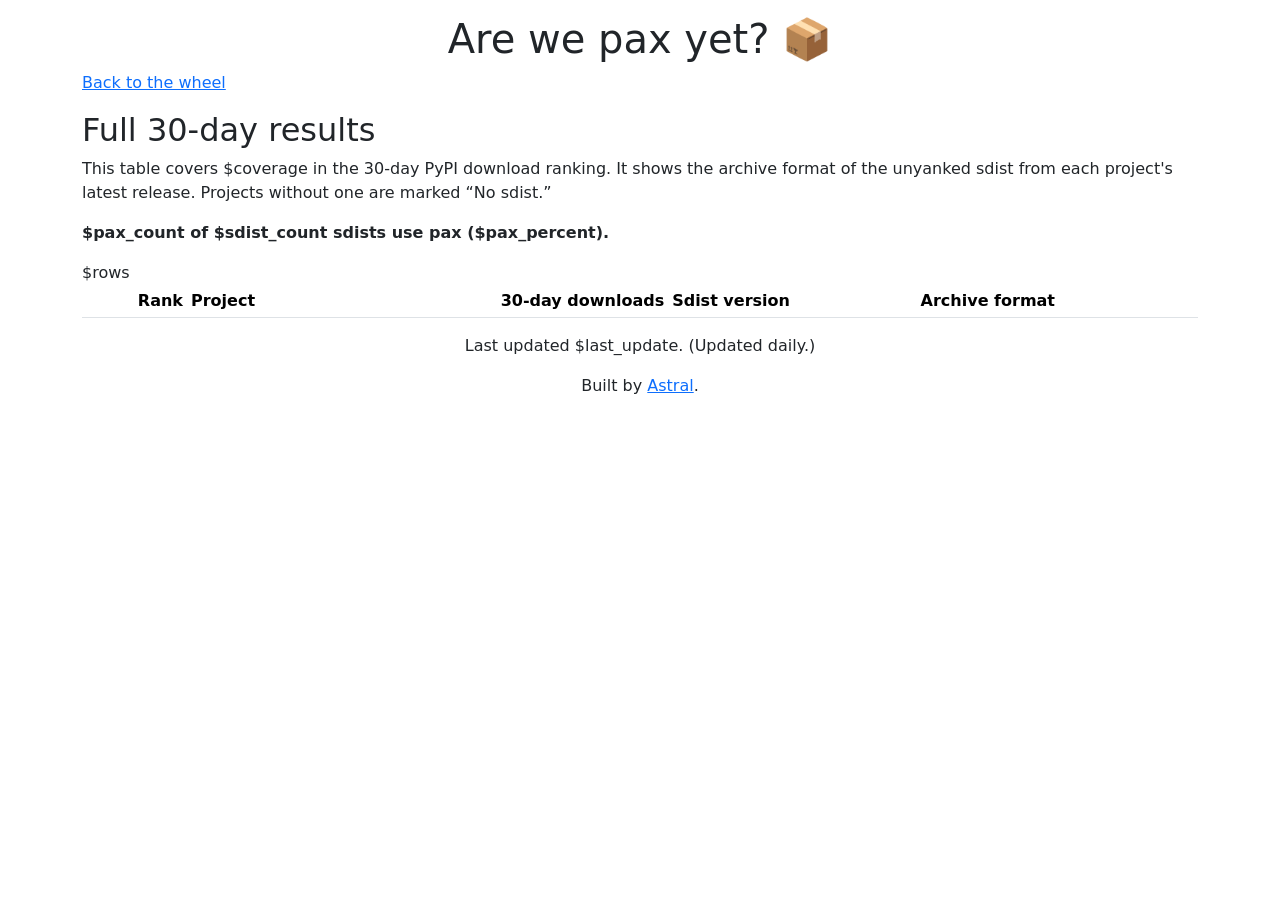
==== full.html @ df028170 "Publish the full 30-day sdist survey" ====
<!doctype html>
<html lang="en">
<head>
    <meta charset="utf-8">
    <meta name="viewport" content="width=device-width, initial-scale=1">
    <link href="https://cdn.jsdelivr.net/npm/bootstrap@5.3.3/dist/css/bootstrap.min.css" rel="stylesheet">
    <link rel="stylesheet" href="site.css">
    <link rel="icon" href="wheel.svg">
    <title>Full 30-day results · Are we pax yet? 📦</title>
</head>
<body>
    <div class="container">
        <main>
            <h1>Are we pax yet? 📦</h1>
            <p><a href="index.html">Back to the wheel</a></p>
            <h2 id="full-results">Full 30-day results</h2>
            <p>
                This table covers $coverage in the 30-day PyPI download ranking.
                It shows the archive format of the unyanked sdist from each project's latest release.
                Projects without one are marked “No sdist.”
            </p>
            <p><strong>$pax_count of $sdist_count sdists use pax ($pax_percent).</strong></p>
            <div class="table-responsive" role="region" aria-labelledby="full-results" tabindex="0">
                <table class="table table-sm table-striped align-middle" aria-labelledby="full-results">
                    <thead>
                        <tr>
                            <th scope="col" class="text-end">Rank</th>
                            <th scope="col">Project</th>
                            <th scope="col" class="text-end">30-day downloads</th>
                            <th scope="col">Sdist version</th>
                            <th scope="col">Archive format</th>
                        </tr>
                    </thead>
                    <tbody>
$rows
                    </tbody>
                </table>
            </div>
        </main>
        <footer>
            <p>Last updated <time datetime="$timestamp">$last_update</time>. (Updated daily.)</p>
            <p>Built by <a href="https://astral.sh/">Astral</a>.</p>
        </footer>
    </div>
</body>
</html>
---- site.css ----
body{margin-top:15px;}
a.btn, h1{text-align: center;}
a.btn:last-child, canvas, body{margin-bottom:15px;}
a.btn {border-bottom-width: 0; border-radius: 0; width: 100%}
a.btn:first-child{border-top-left-radius: 5px; border-top-right-radius: 5px;}
a.btn:last-child{border-bottom-width: 1px; border-bottom-left-radius: 5px; border-bottom-right-radius: 5px;}
object {max-width: 100%; height: auto; aspect-ratio: 1;}
footer{text-align: center;}
.text-default {
    color: #777;
}
@media (max-width: 500px) {
    .github-icon {width: 52px; height: 52px;}
}
@media (prefers-color-scheme: dark) {
    body {
        color: #ccc;
        background: black;
    }
    code, pre {
        color: #ccc;
        background: #222;
    }
    a {
        color: #5bf;
    }
    a:hover,
    a:hover div {
        color: black;
        background-color: #5bf;
        outline: 0.05em solid #5bf;
    }
    .btn-default {
        color: #ccc;
        background: black;
        border-color: #222;
    }
    .btn-default:hover,
    .btn-default:focus,
    .btn-default:active,
    .btn-default.active,
    .open.dropdown-toggle.btn-default {
        color: #ccc;
        background: #222;
        border-color: #333;
    }
    .table {
        --bs-table-color: #ccc;
        --bs-table-bg: black;
        --bs-table-border-color: #333;
        --bs-table-striped-color: #ccc;
        --bs-table-striped-bg: #111;
    }
}
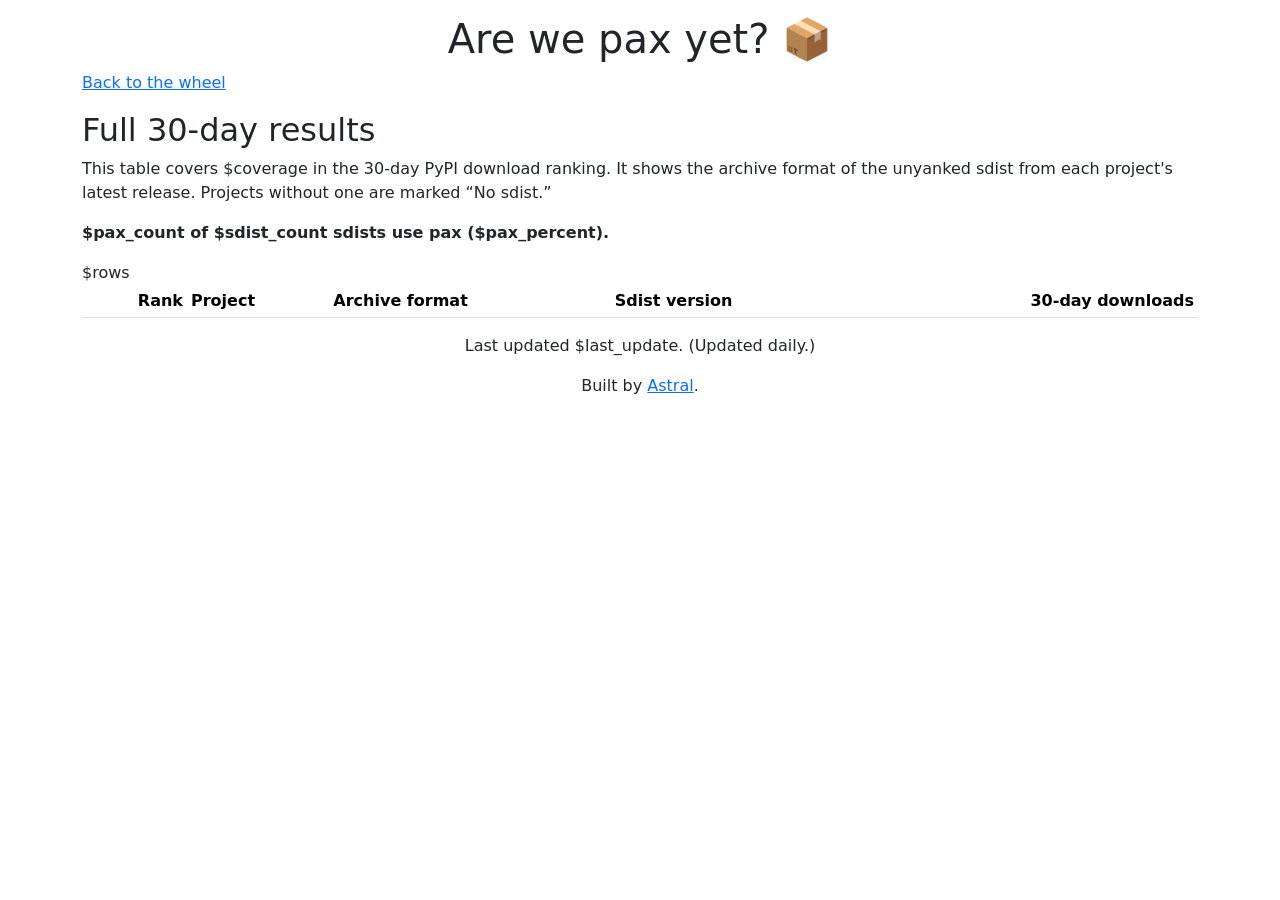
==== commit cc14ff3b: "Keep archive formats visible on narrow screens" ====
--- a/full.html
+++ b/full.html
@@ -21,14 +21,14 @@
             </p>
             <p><strong>$pax_count of $sdist_count sdists use pax ($pax_percent).</strong></p>
             <div class="table-responsive" role="region" aria-labelledby="full-results" tabindex="0">
-                <table class="table table-sm table-striped align-middle" aria-labelledby="full-results">
+                <table class="table table-sm table-striped align-middle results-table" aria-labelledby="full-results">
                     <thead>
                         <tr>
                             <th scope="col" class="text-end">Rank</th>
                             <th scope="col">Project</th>
+                            <th scope="col">Archive format</th>
+                            <th scope="col">Sdist version</th>
                             <th scope="col" class="text-end">30-day downloads</th>
-                            <th scope="col">Sdist version</th>
-                            <th scope="col">Archive format</th>
                         </tr>
                     </thead>
                     <tbody>
--- a/site.css
+++ b/site.css
@@ -6,6 +6,10 @@
 a.btn:last-child{border-bottom-width: 1px; border-bottom-left-radius: 5px; border-bottom-right-radius: 5px;}
 object {max-width: 100%; height: auto; aspect-ratio: 1;}
 footer{text-align: center;}
+.results-table th[scope="row"] {
+    min-width: 8rem;
+    overflow-wrap: anywhere;
+}
 .text-default {
     color: #777;
 }
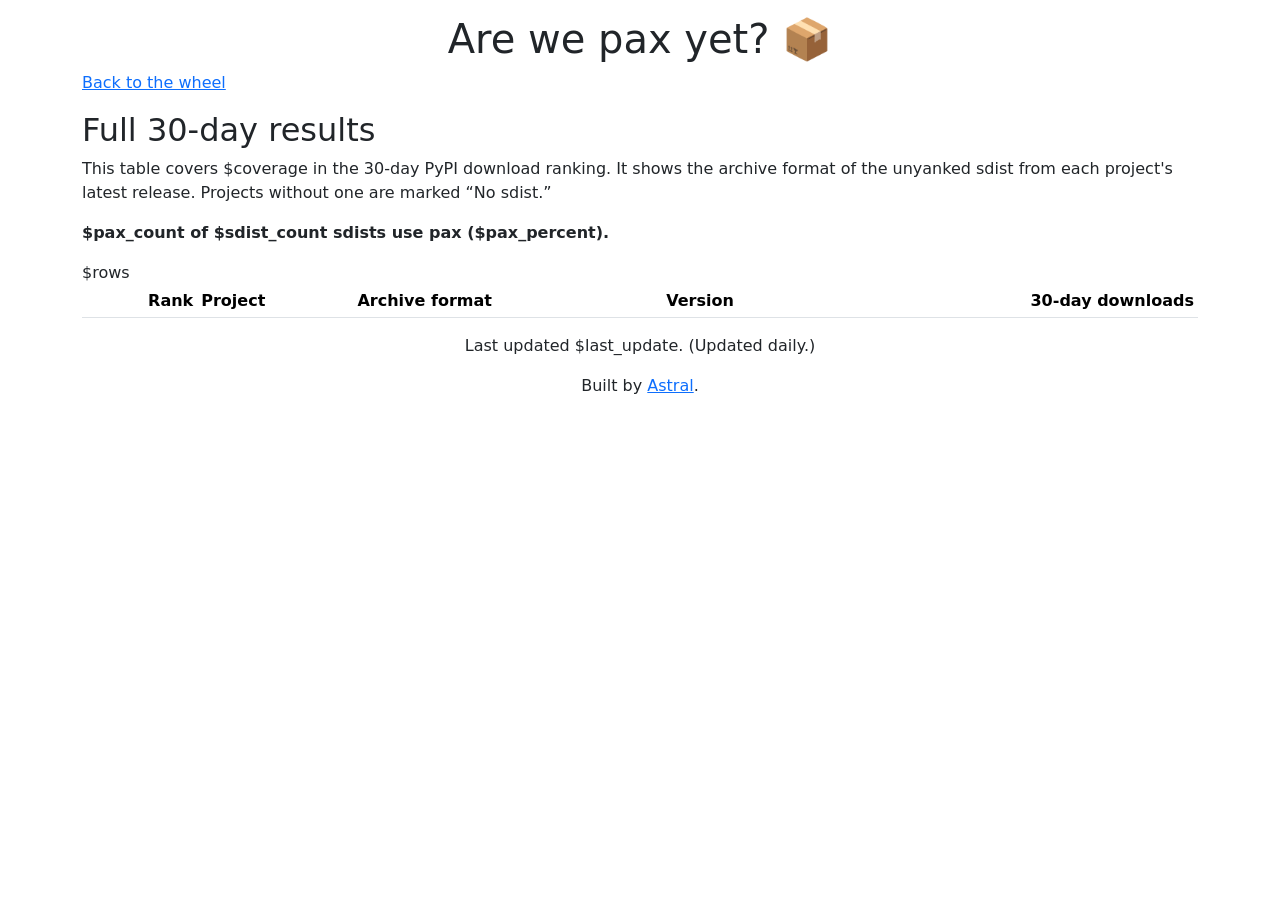
==== commit 983d9790: "Rename the version column" ====
--- a/full.html
+++ b/full.html
@@ -27,7 +27,7 @@
                             <th scope="col" class="text-end">Rank</th>
                             <th scope="col">Project</th>
                             <th scope="col">Archive format</th>
-                            <th scope="col">Sdist version</th>
+                            <th scope="col">Version</th>
                             <th scope="col" class="text-end">30-day downloads</th>
                         </tr>
                     </thead>
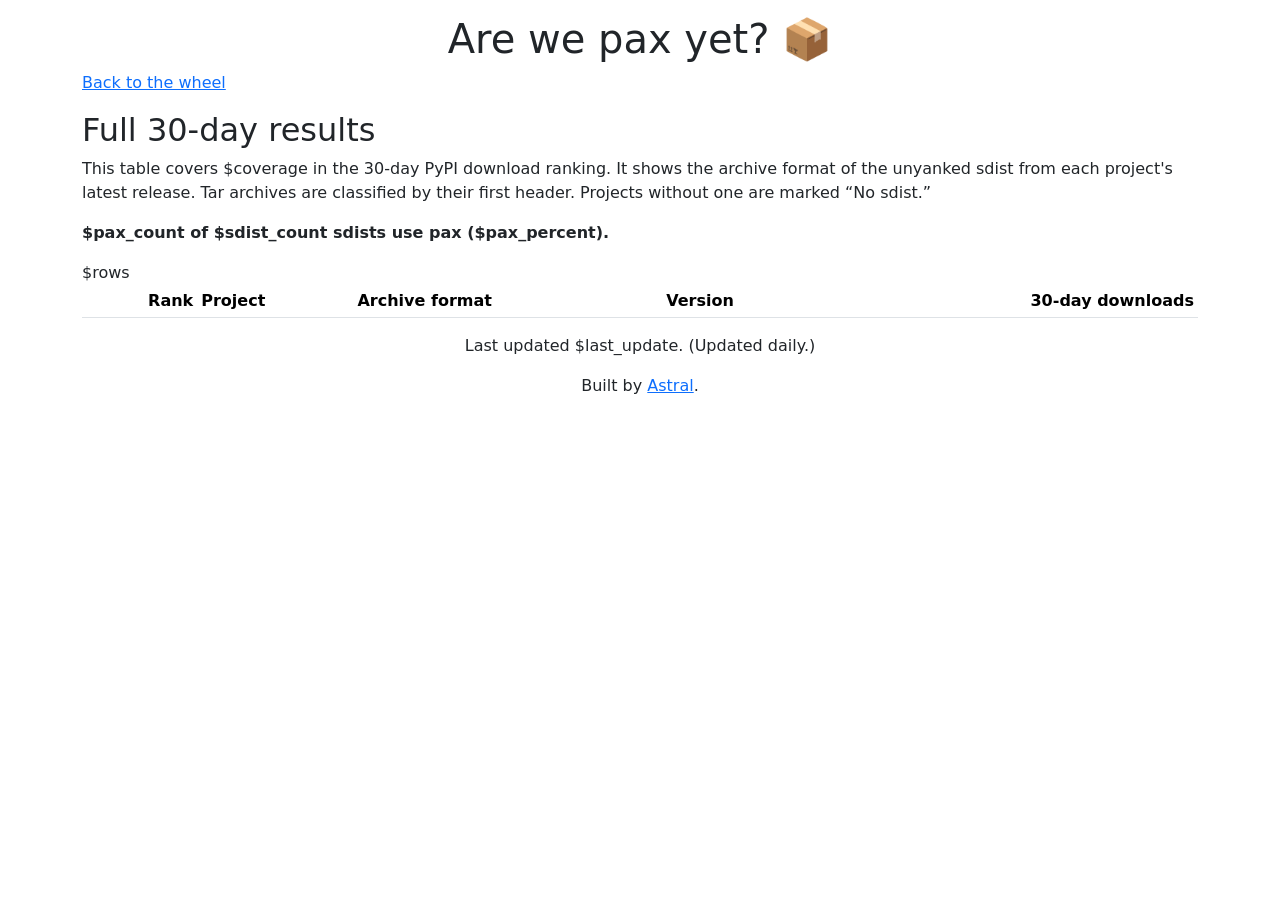
==== commit 5d88e804: "Classify sdists from the first tar header" ====
--- a/full.html
+++ b/full.html
@@ -17,6 +17,7 @@
             <p>
                 This table covers $coverage in the 30-day PyPI download ranking.
                 It shows the archive format of the unyanked sdist from each project's latest release.
+                Tar archives are classified by their first header.
                 Projects without one are marked “No sdist.”
             </p>
             <p><strong>$pax_count of $sdist_count sdists use pax ($pax_percent).</strong></p>
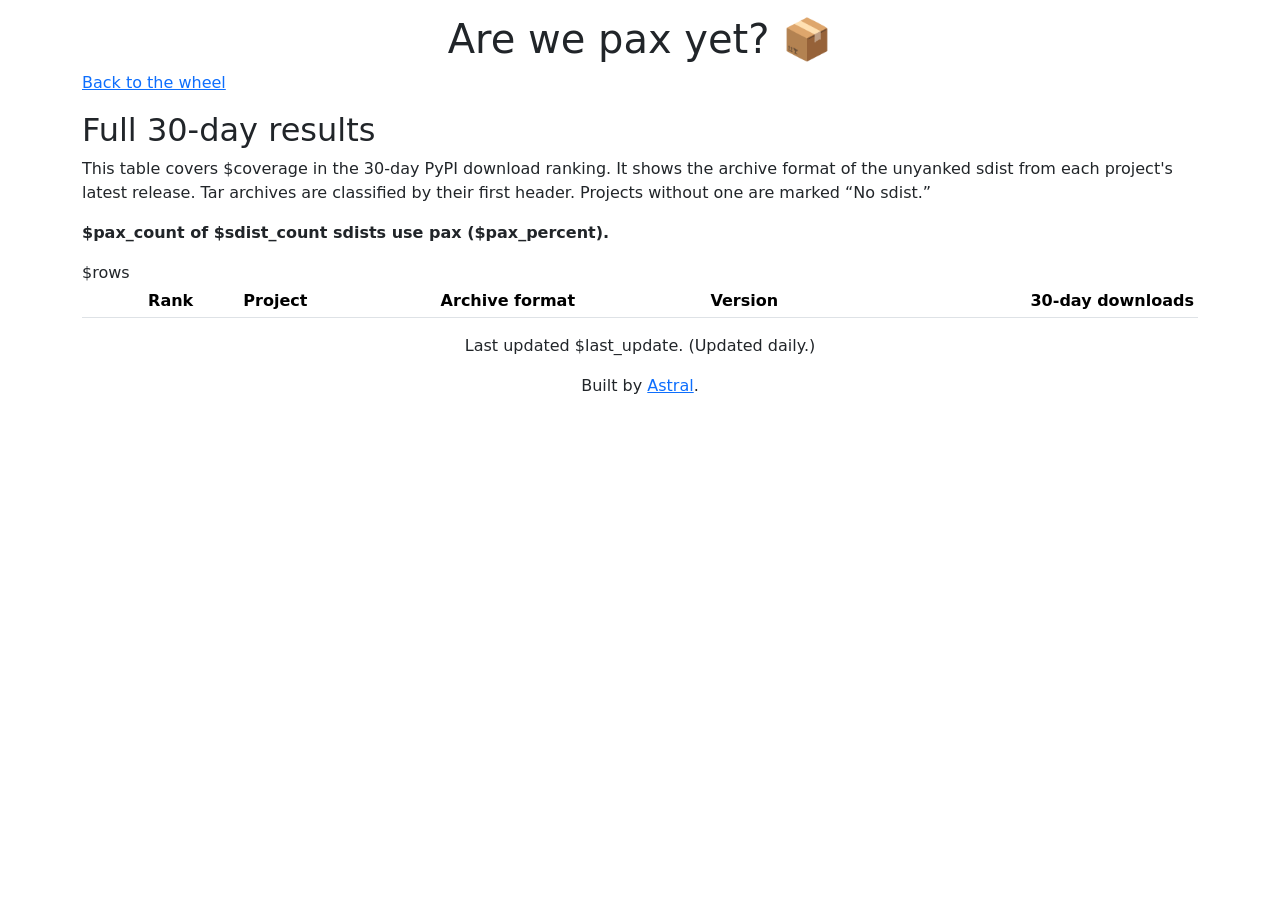
==== commit b373be69: "Replace Bootstrap with local site styles" ====
--- a/full.html
+++ b/full.html
@@ -3,7 +3,6 @@
 <head>
     <meta charset="utf-8">
     <meta name="viewport" content="width=device-width, initial-scale=1">
-    <link href="https://cdn.jsdelivr.net/npm/bootstrap@5.3.3/dist/css/bootstrap.min.css" rel="stylesheet">
     <link rel="stylesheet" href="site.css">
     <link rel="icon" href="wheel.svg">
     <title>Full 30-day results · Are we pax yet? 📦</title>
@@ -21,15 +20,15 @@
                 Projects without one are marked “No sdist.”
             </p>
             <p><strong>$pax_count of $sdist_count sdists use pax ($pax_percent).</strong></p>
-            <div class="table-responsive" role="region" aria-labelledby="full-results" tabindex="0">
-                <table class="table table-sm table-striped align-middle results-table" aria-labelledby="full-results">
+            <div class="table-scroll" role="region" aria-labelledby="full-results" tabindex="0">
+                <table class="results-table" aria-labelledby="full-results">
                     <thead>
                         <tr>
-                            <th scope="col" class="text-end">Rank</th>
+                            <th scope="col">Rank</th>
                             <th scope="col">Project</th>
                             <th scope="col">Archive format</th>
                             <th scope="col">Version</th>
-                            <th scope="col" class="text-end">30-day downloads</th>
+                            <th scope="col">30-day downloads</th>
                         </tr>
                     </thead>
                     <tbody>
--- a/site.css
+++ b/site.css
@@ -1,58 +1,254 @@
-body{margin-top:15px;}
-a.btn, h1{text-align: center;}
-a.btn:last-child, canvas, body{margin-bottom:15px;}
-a.btn {border-bottom-width: 0; border-radius: 0; width: 100%}
-a.btn:first-child{border-top-left-radius: 5px; border-top-right-radius: 5px;}
-a.btn:last-child{border-bottom-width: 1px; border-bottom-left-radius: 5px; border-bottom-right-radius: 5px;}
-object {max-width: 100%; height: auto; aspect-ratio: 1;}
-footer{text-align: center;}
+:root {
+    color-scheme: light dark;
+    --surface: #fff;
+    --text: #212529;
+    --link: #0d6efd;
+    --link-hover: #0a58ca;
+    --code: #d63384;
+    --pax: #198754;
+    --gnu: #ffc107;
+    --table-text: #000;
+    --table-border: #dee2e6;
+    --table-stripe: #f2f2f2;
+    --unclassified-border: transparent;
+    --unclassified-hover: #f2f2f2;
+}
+
+* {
+    box-sizing: border-box;
+}
+
+body {
+    margin: 15px 0;
+    background: var(--surface);
+    color: var(--text);
+    font: 1rem/1.5 system-ui, sans-serif;
+}
+
+h1, h2 {
+    margin: 0 0 .5rem;
+    font-weight: 500;
+    line-height: 1.2;
+}
+
+h1 {
+    font-size: min(1.375rem + 1.5vw, 2.5rem);
+}
+
+h2 {
+    font-size: min(1.325rem + .9vw, 2rem);
+}
+
+h1, footer {
+    text-align: center;
+}
+
+p, ul {
+    margin: 0 0 1rem;
+}
+
+ul {
+    padding-inline-start: 2rem;
+}
+
+code {
+    color: var(--code);
+    font-family: ui-monospace, monospace;
+    font-size: .875em;
+}
+
+a {
+    color: var(--link);
+}
+
+a:hover {
+    color: var(--link-hover);
+}
+
+.container {
+    width: 100%;
+    margin-inline: auto;
+    padding-inline: .75rem;
+}
+
+.overview {
+    display: grid;
+    gap: 0 1.5rem;
+    grid-template-columns: minmax(0, 1fr);
+}
+
+.wheel {
+    display: block;
+    margin-inline: auto;
+    max-width: 100%;
+    height: auto;
+    aspect-ratio: 1;
+}
+
+.status-text.success {
+    color: var(--pax);
+}
+
+.status-text.warning {
+    color: var(--gnu);
+}
+
+.status-text.default {
+    color: #777;
+}
+
+.package-list {
+    margin-bottom: 15px;
+}
+
+.package-link {
+    display: block;
+    padding: .375rem .75rem;
+    border: 1px solid transparent;
+    border-bottom: 0;
+    color: var(--text);
+    text-align: center;
+    text-decoration: none;
+    overflow-wrap: anywhere;
+}
+
+.package-link:first-child {
+    border-radius: 5px 5px 0 0;
+}
+
+.package-link:last-child {
+    border-bottom-width: 1px;
+    border-end-start-radius: 5px;
+    border-end-end-radius: 5px;
+}
+
+.package-link.default {
+    border-color: var(--unclassified-border);
+}
+
+.package-link.default:hover {
+    background: var(--unclassified-hover);
+    color: var(--text);
+}
+
+:is(.package-link, .format-chip).success {
+    background: var(--pax);
+    color: #fff;
+}
+
+:is(.package-link, .format-chip).warning {
+    background: var(--gnu);
+    color: #000;
+}
+
+.package-link.success:hover {
+    background: #157347;
+}
+
+.package-link.warning:hover {
+    background: #ffca2c;
+}
+
+.table-scroll {
+    overflow-x: auto;
+}
+
+.results-table {
+    width: 100%;
+    margin-bottom: 1rem;
+    border-collapse: collapse;
+    color: var(--table-text);
+    text-align: start;
+}
+
+.results-table :is(th, td) {
+    padding: .25rem;
+    border-bottom: 1px solid var(--table-border);
+    vertical-align: middle;
+}
+
+.results-table tr > :is(:first-child, :last-child) {
+    text-align: end;
+}
+
 .results-table th[scope="row"] {
     min-width: 8rem;
+    font-weight: normal;
     overflow-wrap: anywhere;
 }
-.text-default {
-    color: #777;
-}
+
+.results-table tbody tr:nth-child(odd) {
+    background: var(--table-stripe);
+}
+
+.format-chip {
+    display: inline-block;
+    padding: .35em .65em;
+    border-radius: .375rem;
+    color: #fff;
+    font-size: .75em;
+    font-weight: 700;
+    line-height: 1;
+    white-space: nowrap;
+}
+
+.format-chip.missing {
+    background: #6c757d;
+}
+
+.format-chip.zip {
+    background: #dc3545;
+}
+
+@media (min-width: 576px) {
+    .container { max-width: 540px; }
+    .overview { grid-template-columns: repeat(2, minmax(0, 1fr)); }
+}
+
+@media (min-width: 768px) {
+    .container { max-width: 720px; }
+}
+
+@media (min-width: 992px) {
+    .container { max-width: 960px; }
+}
+
+@media (min-width: 1200px) {
+    .container { max-width: 1140px; }
+}
+
+@media (min-width: 1400px) {
+    .container { max-width: 1320px; }
+}
+
 @media (max-width: 500px) {
-    .github-icon {width: 52px; height: 52px;}
-}
+    .github-icon { width: 52px; height: 52px; }
+}
+
 @media (prefers-color-scheme: dark) {
-    body {
-        color: #ccc;
-        background: black;
-    }
-    code, pre {
-        color: #ccc;
+    :root {
+        --surface: #000;
+        --text: #ccc;
+        --link: #5bf;
+        --link-hover: #000;
+        --code: #ccc;
+        --table-text: #ccc;
+        --table-border: #333;
+        --table-stripe: #111;
+        --unclassified-border: #222;
+        --unclassified-hover: #222;
+    }
+
+    code {
         background: #222;
     }
-    a {
-        color: #5bf;
-    }
-    a:hover,
-    a:hover div {
-        color: black;
-        background-color: #5bf;
-        outline: 0.05em solid #5bf;
-    }
-    .btn-default {
-        color: #ccc;
-        background: black;
-        border-color: #222;
-    }
-    .btn-default:hover,
-    .btn-default:focus,
-    .btn-default:active,
-    .btn-default.active,
-    .open.dropdown-toggle.btn-default {
-        color: #ccc;
-        background: #222;
+
+    a:not(.package-link):hover {
+        background: var(--link);
+        outline: .05em solid var(--link);
+    }
+
+    .package-link.default:hover {
         border-color: #333;
     }
-    .table {
-        --bs-table-color: #ccc;
-        --bs-table-bg: black;
-        --bs-table-border-color: #333;
-        --bs-table-striped-color: #ccc;
-        --bs-table-striped-bg: #111;
-    }
-}
+}
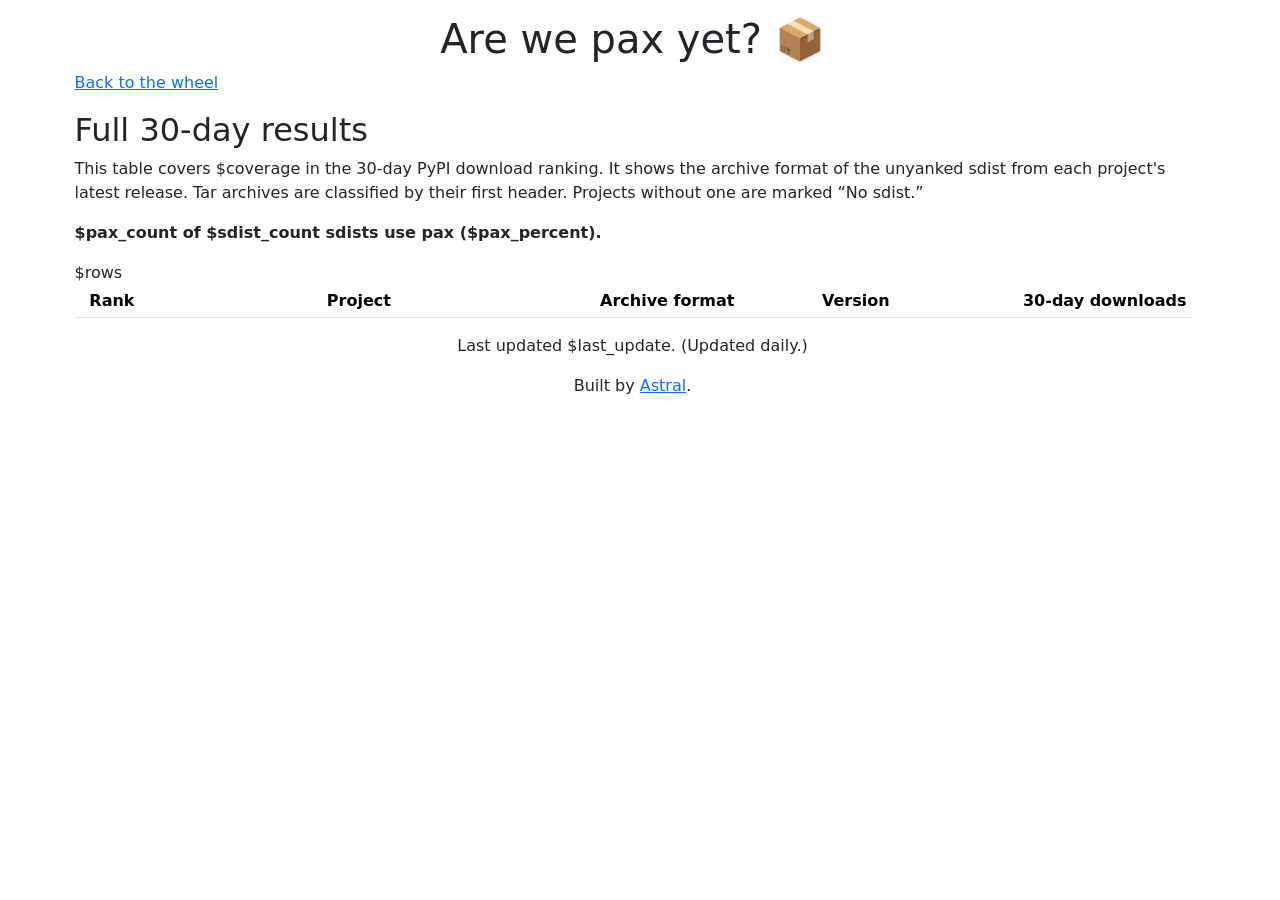
==== commit 047b6037: "Stabilize layout of the full results table" ====
--- a/full.html
+++ b/full.html
@@ -1,5 +1,5 @@
 <!doctype html>
-<html lang="en">
+<html lang="en" class="results-page">
 <head>
     <meta charset="utf-8">
     <meta name="viewport" content="width=device-width, initial-scale=1">
--- a/site.css
+++ b/site.css
@@ -149,22 +149,45 @@
     background: #ffca2c;
 }
 
+.results-page {
+    scrollbar-gutter: stable;
+}
+
 .table-scroll {
     overflow-x: auto;
 }
 
 .results-table {
     width: 100%;
+    min-width: 36rem;
     margin-bottom: 1rem;
-    border-collapse: collapse;
+    table-layout: fixed;
+    border-spacing: 0;
     color: var(--table-text);
     text-align: start;
+}
+
+.results-table thead th:first-child {
+    width: 4rem;
+}
+
+.results-table thead th:nth-child(3) {
+    width: 11rem;
+}
+
+.results-table thead th:nth-child(4) {
+    width: 18%;
+}
+
+.results-table thead th:last-child {
+    width: 21%;
 }
 
 .results-table :is(th, td) {
     padding: .25rem;
     border-bottom: 1px solid var(--table-border);
     vertical-align: middle;
+    overflow-wrap: anywhere;
 }
 
 .results-table tr > :is(:first-child, :last-child) {
@@ -172,9 +195,7 @@
 }
 
 .results-table th[scope="row"] {
-    min-width: 8rem;
     font-weight: normal;
-    overflow-wrap: anywhere;
 }
 
 .results-table tbody tr:nth-child(odd) {
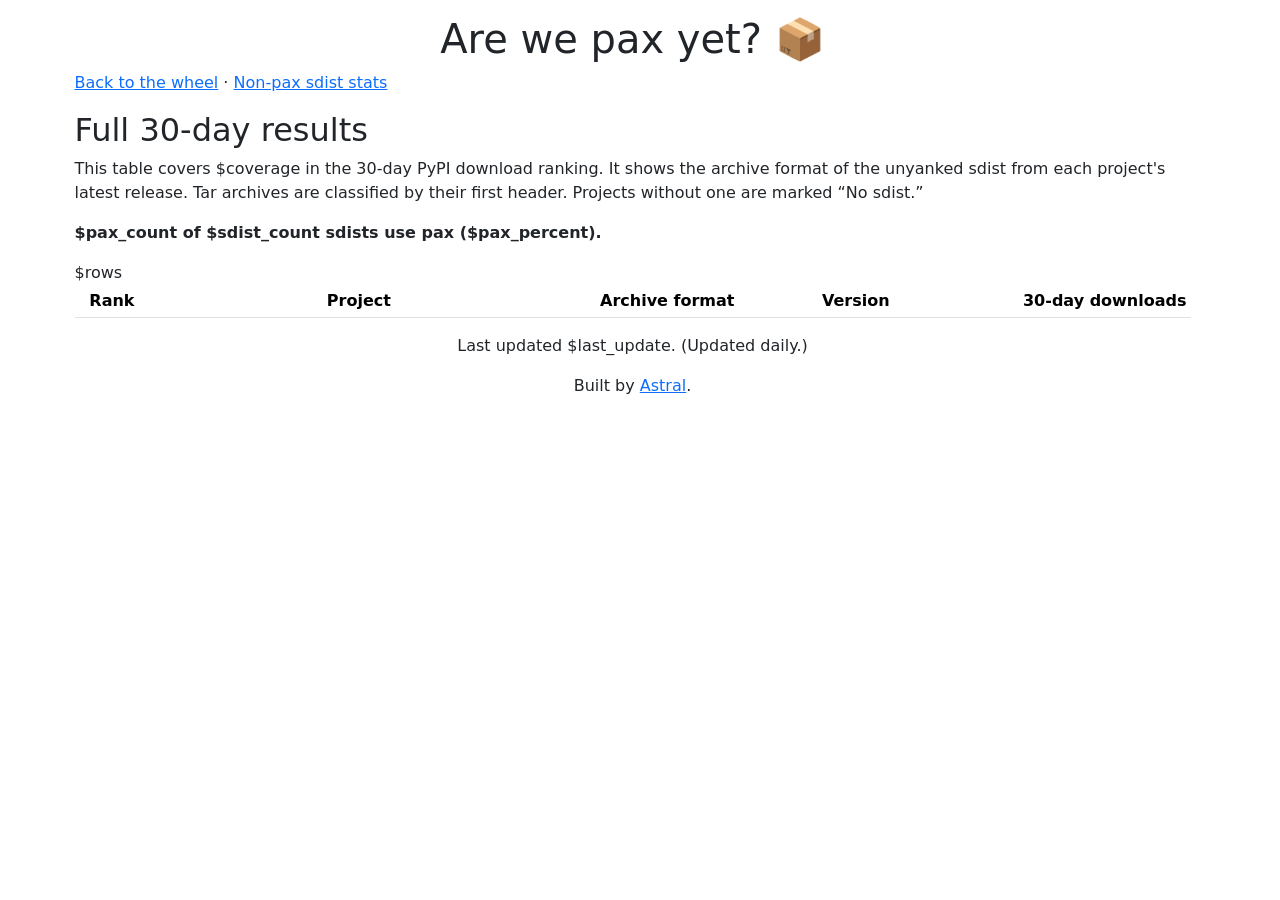
==== commit 0c8952c8: "Add release-age stats for non-pax sdists" ====
--- a/full.html
+++ b/full.html
@@ -11,7 +11,7 @@
     <div class="container">
         <main>
             <h1>Are we pax yet? 📦</h1>
-            <p><a href="index.html">Back to the wheel</a></p>
+            <p><a href="index.html">Back to the wheel</a> · <a href="stats.html">Non-pax sdist stats</a></p>
             <h2 id="full-results">Full 30-day results</h2>
             <p>
                 This table covers $coverage in the 30-day PyPI download ranking.
--- a/site.css
+++ b/site.css
@@ -183,6 +183,18 @@
     width: 21%;
 }
 
+.stats-table {
+    min-width: 44rem;
+}
+
+.stats-table thead th:nth-child(5) {
+    width: 7rem;
+}
+
+.stats-table thead th:last-child {
+    width: 6rem;
+}
+
 .results-table :is(th, td) {
     padding: .25rem;
     border-bottom: 1px solid var(--table-border);
